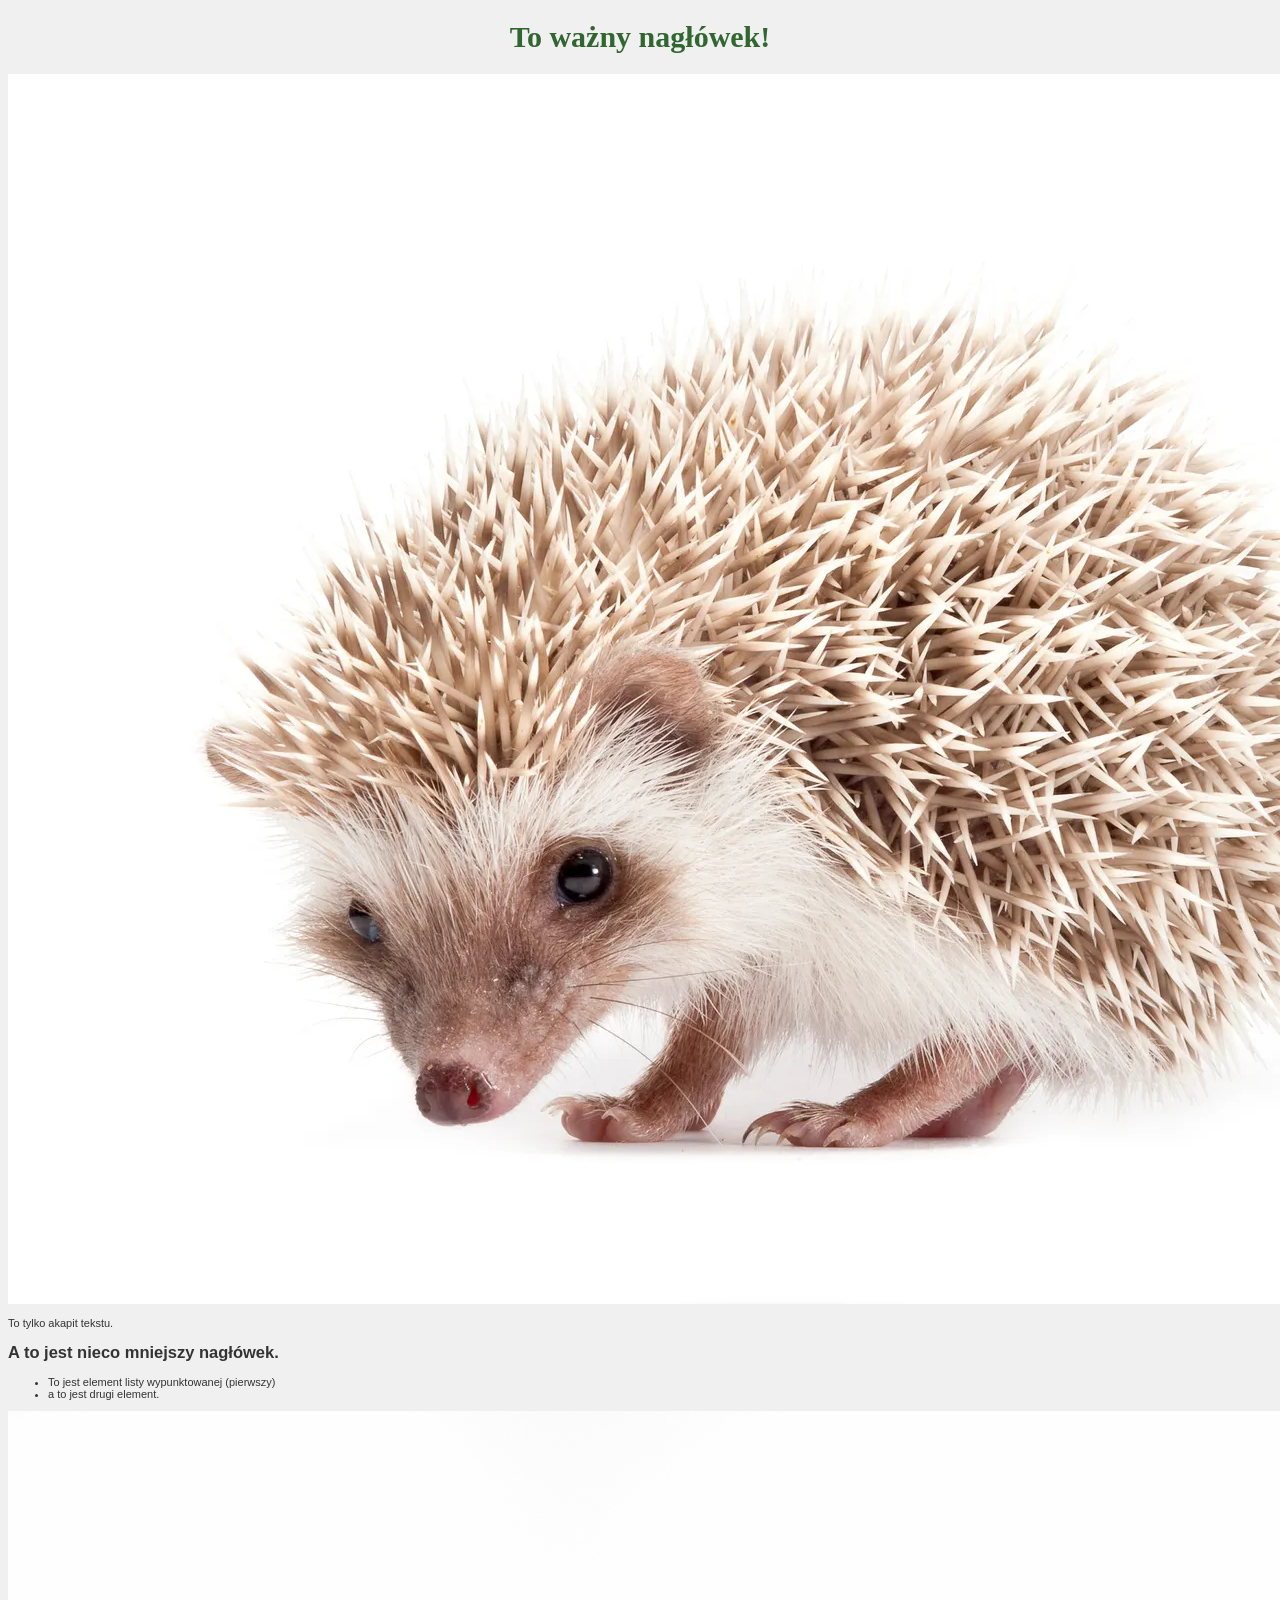
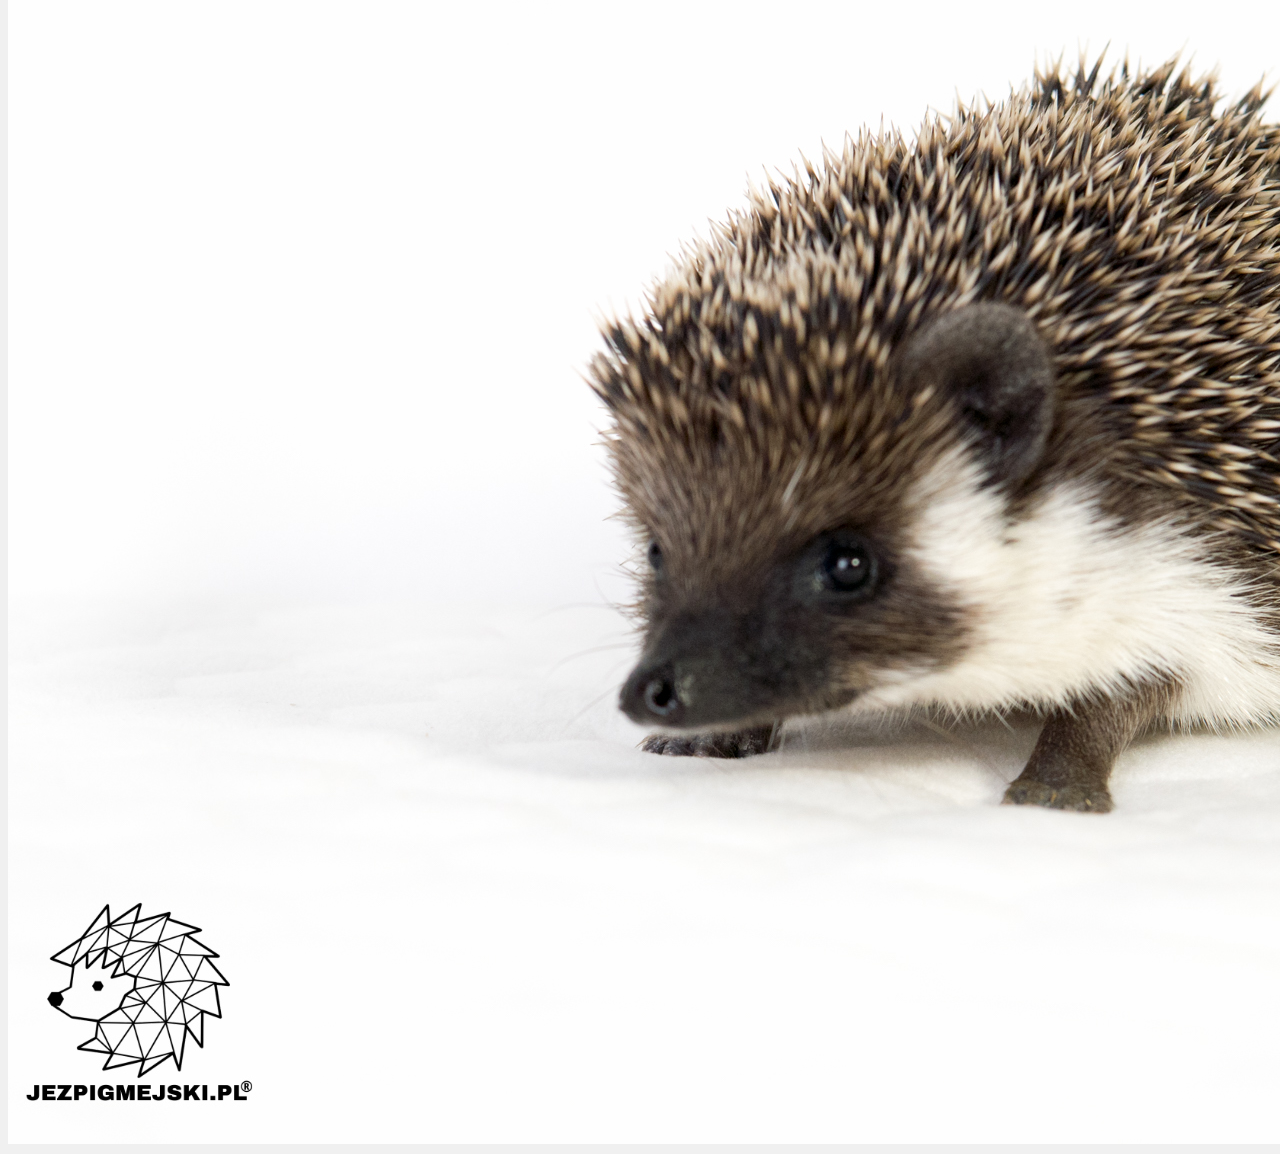
==== index.html @ 49bcf157 "firstpush" ====
<!DOCTYPE html>
<html>
<head>
    <title>Tak będzie nazywać się zakładka w przeglądarce</title>
    <link rel="stylesheet" href="style.css">
</head>
<body>
    <h1>To ważny nagłówek!</h1>
    <img src="images/jeż1.webp" alt="Obraz 1">
    <p>To tylko akapit tekstu.</p>
    <h2>A to jest nieco mniejszy nagłówek.</h2>
             <ul>
                   <li>To jest element listy wypunktowanej (pierwszy)</li>
                   <li>a to jest drugi element.</li>
             </ul>
     <img src="images/jeż2.jpg" alt="Obraz 1">
</body>
</html>
---- style.css ----
body {
    font-family: Arial,  sans-serif; /* Rodzina czcionek */
    font-size: 11px; /* Rozmiar głównej czcionki w <p></p> tag  */
    background-color: #f0f0f0; /* Kolor tła strony internetowej */
    color: #333333; /* Kolor tła strony internetowej*/ 
}
h1 {
    color: #316631; /* Kolor nagłówka */
    font-size: 30px; /* Rozmiar czcionki nagłówka */
    font-family: Georgia, serif; /* Rodzina czcionek używana w nagłówku */
    text-align: center; /* Wyrównanie tekstu nagłówka do środka */
}
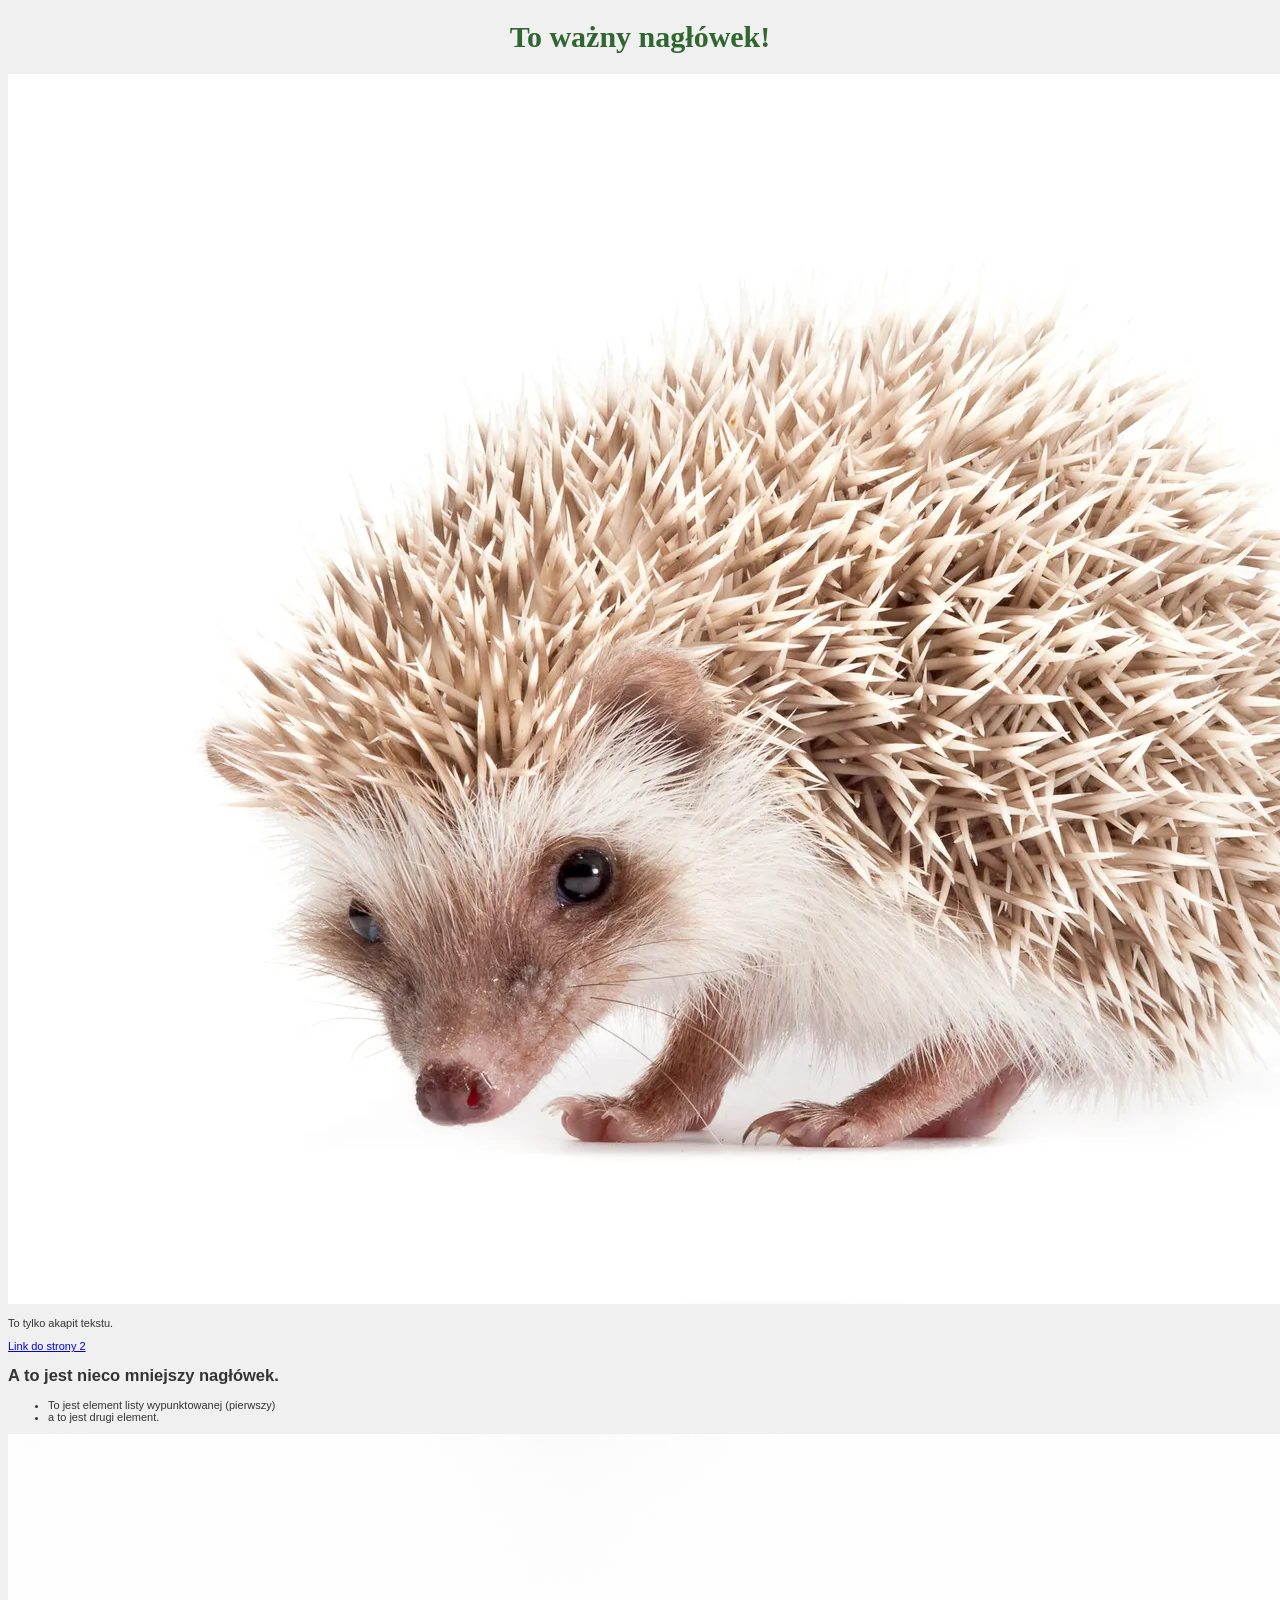
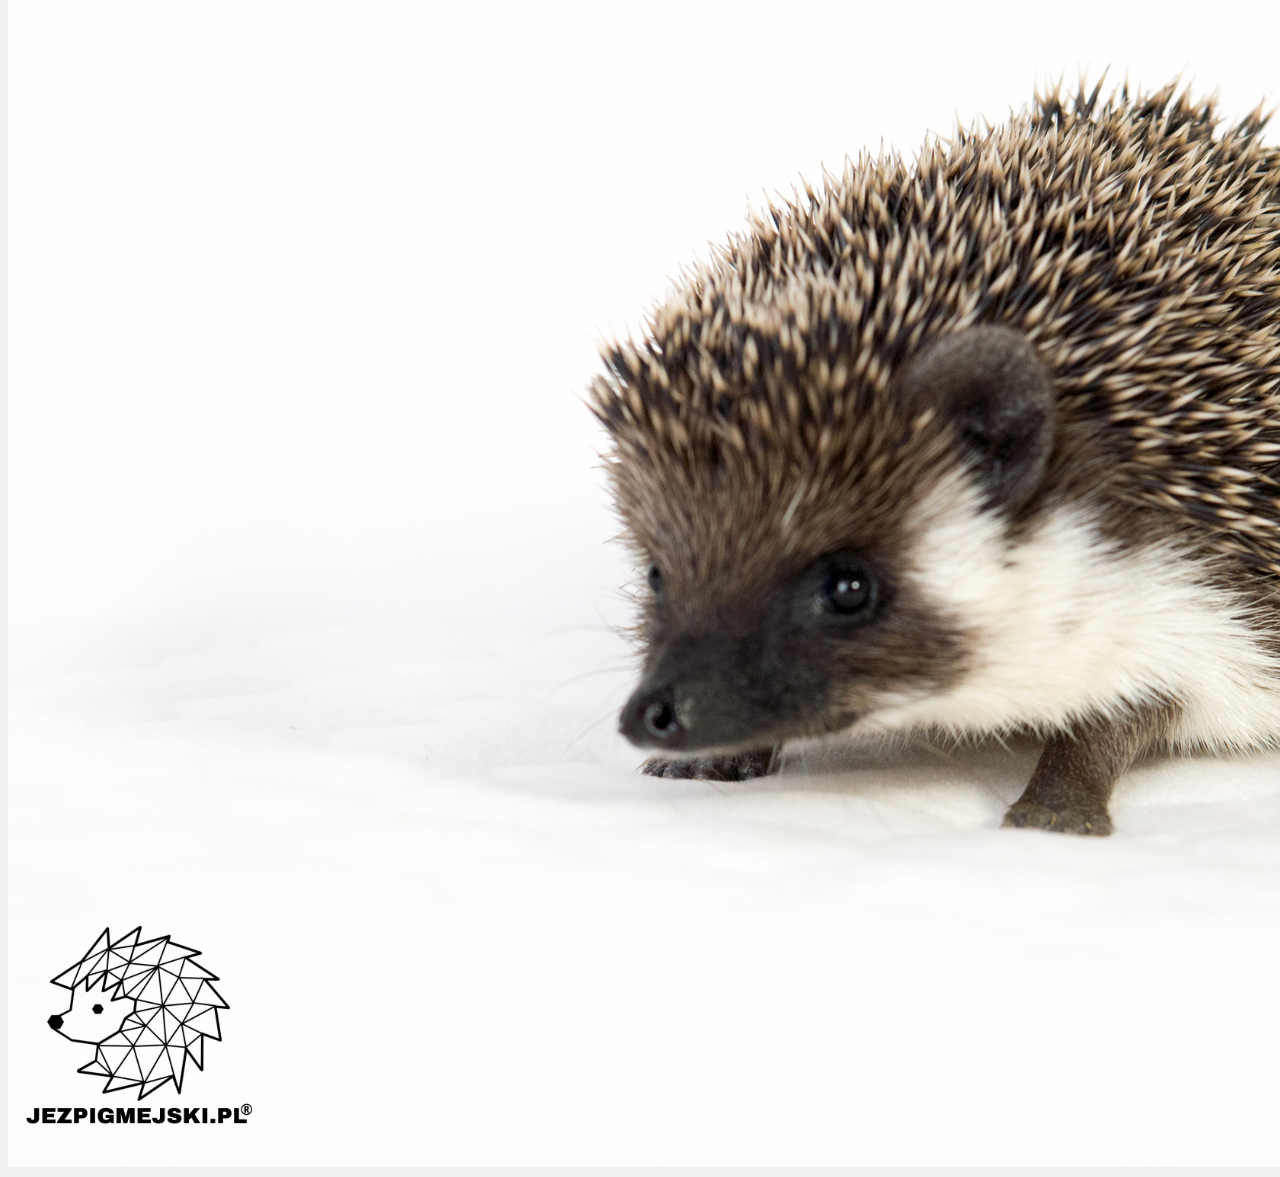
==== commit adc5445e: "Fix link typo in index.html and add YouTube iframe to stronka2.html" ====
--- a/index.html
+++ b/index.html
@@ -8,6 +8,7 @@
     <h1>To ważny nagłówek!</h1>
     <img src="images/jeż1.webp" alt="Obraz 1">
     <p>To tylko akapit tekstu.</p>
+    <a href="stronka2.html">Link do strony 2</a>
     <h2>A to jest nieco mniejszy nagłówek.</h2>
              <ul>
                    <li>To jest element listy wypunktowanej (pierwszy)</li>
